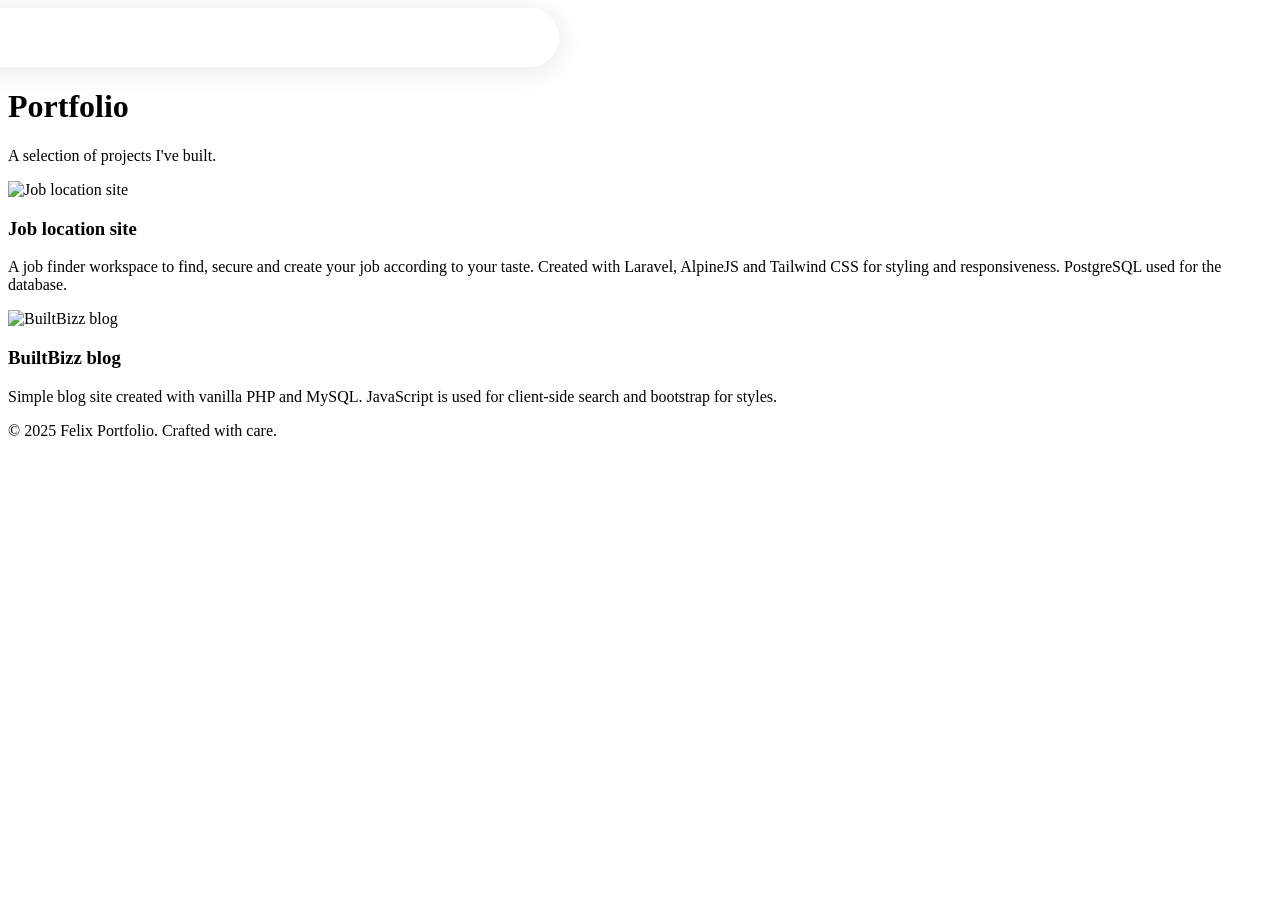
==== portfolio.html @ 126e5b70 "combined all pages to one page portfolio" ====
<!DOCTYPE html>
<html lang="en">

<head>
    <meta charset="utf-8" />
    <meta name="viewport" content="width=device-width,initial-scale=1" />
    <title>Portfolio — felix portfolio</title>
    <link rel="stylesheet" href="https://cdnjs.cloudflare.com/ajax/libs/font-awesome/5.9.0/css/all.min.css"
        integrity="sha512-q3eWabyZPc1XTCmF+8/LuE1ozpg5xxn7iO89yfSOd5/oKvyqLngoNGsx8jq92Y8eXJ/IRxQbEC+FGSYxtk2oiw=="
        crossorigin="anonymous" referrerpolicy="no-referrer" />
    <script src="https://cdn.tailwindcss.com"></script>
    <link rel="stylesheet" href="public/css/style.css" />
</head>

<style>
    .reveal {
        opacity: 0;
        transform: translateY(18px);
        transition: opacity 0.6s ease, transform 0.6s ease;
    }

    .reveal.in-view {
        opacity: 1;
        transform: translateY(0);
    }
</style>

<body class="bg-gradient-to-b from-white to-gray-50">
    <!-- Navigation -->
    <nav class="fixed top-0 w-full bg-white/95 backdrop-blur-sm shadow-sm z-50">
        <div class="max-w-6xl mx-auto px-4 sm:px-6 py-4">
            <div class="flex items-center justify-between">
                <a href="index.html" class="text-2xl font-bold text-gray-900">Felix.Dev</a>

                <!-- Mobile menu button -->
                <button id="mobileMenuBtn" class="md:hidden p-2" aria-label="Toggle menu">
                    <svg class="w-6 h-6" fill="none" stroke="currentColor" viewBox="0 0 24 24">
                        <path stroke-linecap="round" stroke-linejoin="round" stroke-width="2"
                            d="M4 6h16M4 12h16M4 18h16"></path>
                    </svg>
                </button>

                <!-- Desktop menu -->
                <div class="hidden md:flex items-center gap-8">
                    <a href="index.html" class="text-gray-700 hover:text-blue-600 transition">Home</a>
                    <a href="about.html" class="text-gray-700 hover:text-blue-600 transition">About</a>
                    <a href="contact.html" class="text-gray-700 hover:text-blue-600 transition">Contact</a>
                </div>
            </div>

            <!-- Mobile menu -->
            <div id="mobileMenu" class="hidden md:hidden mt-4 pb-4 space-y-2 border-t pt-4">
                <a href="index.html" class="block text-gray-700 hover:text-blue-600 transition py-2">Home</a>
                <a href="about.html" class="block text-gray-700 hover:text-blue-600 transition py-2">About</a>
                <a href="contact.html" class="block text-gray-700 hover:text-blue-600 transition py-2">Contact</a>
            </div>
        </div>
    </nav>

    <main class="py-20 px-4 sm:px-6">
        <div class="max-w-6xl mx-auto">
            <h1 class="text-4xl font-bold text-gray-900 mb-6">Portfolio</h1>
            <p class="text-lg text-gray-600 mb-10">
                A selection of projects I've built.
            </p>

            <div class="grid grid-cols-1 md:grid-cols-2 gap-8">
                <!-- Project 1 -->
                <div id="project1"
                    class="bg-white rounded-xl overflow-hidden shadow-md hover:shadow-xl transition transform hover:scale-105 reveal">
                    <img src="public/img/workopia-full.png" class="w-full h-64 object-cover" alt="Job location site" />
                    <div class="p-6">
                        <h3 class="text-xl font-semibold text-gray-900 mb-3">
                            Job location site
                        </h3>
                        <p class="text-gray-700 mb-4">
                            A job finder workspace to find, secure and create your job
                            according to your taste. Created with Laravel, AlpineJS and
                            Tailwind CSS for styling and responsiveness. PostgreSQL used for
                            the database.
                        </p>
                    </div>
                </div>

                <!-- Project 2 -->
                <div id="project2"
                    class="bg-white rounded-xl overflow-hidden shadow-md hover:shadow-xl transition transform hover:scale-105 reveal">
                    <img src="public/img/collage.png" class="w-full h-64 object-cover" alt="BuiltBizz blog" />
                    <div class="p-6">
                        <h3 class="text-xl font-semibold text-gray-900 mb-3">
                            BuiltBizz blog
                        </h3>
                        <p class="text-gray-700 mb-4">
                            Simple blog site created with vanilla PHP and MySQL. JavaScript
                            is used for client-side search and bootstrap for styles.
                        </p>
                    </div>
                </div>
            </div>
        </div>
    </main>

    <footer class="text-gray-400 py-4 px-4 sm:px-6">
        <div class="max-w-6xl mx-auto text-center">
            <p>&copy; 2025 Felix Portfolio. Crafted with care.</p>
        </div>
    </footer>

    <script src="public/js/main.js"></script>
</body>

</html>
---- public/css/style.css ----
/* Global styles */

nav {
  background: rgba(255, 255, 255, 0.15) !important;
  backdrop-filter: blur(16px) !important;
  -webkit-backdrop-filter: blur(16px) !important;
  border: 1px solid rgba(255, 255, 255, 0.3);
  box-shadow: 0 4px 30px rgba(0, 0, 0, 0.1) !important;

  /* Curved nav */
  top: 16px !important;
  left: 50% !important;
  transform: translateX(-50%) !important;
  width: calc(100% - 48px) !important;
  max-width: 1100px !important;
  border-radius: 999px;
  transition: border-radius 0.3s ease;
}

nav.menu-open {
  border-radius: 24px;
}
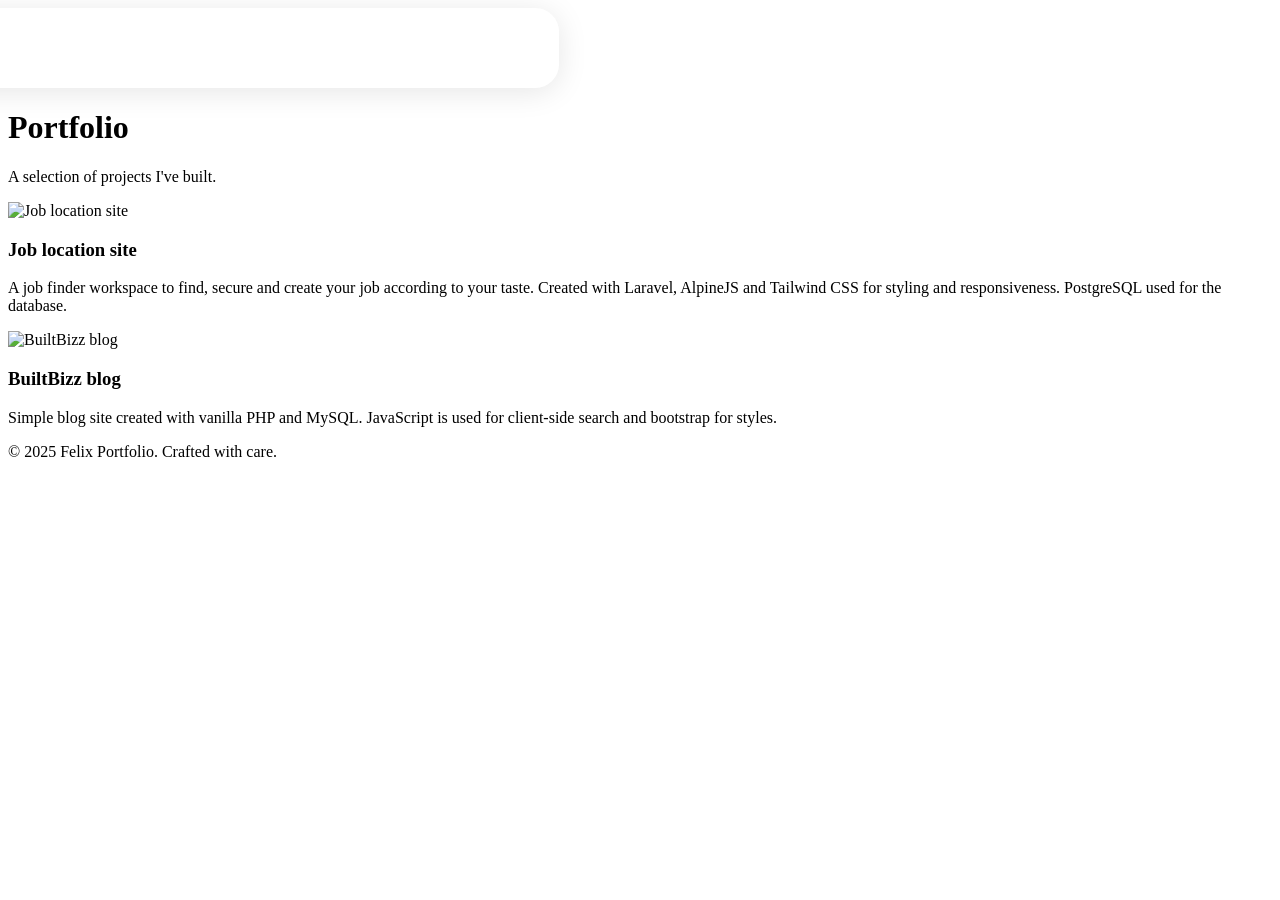
==== commit 0499547c: "made a few updates to portfolio and added a business card" ====
--- a/portfolio.html
+++ b/portfolio.html
@@ -36,15 +36,28 @@
                 <button id="mobileMenuBtn" class="md:hidden p-2" aria-label="Toggle menu">
                     <svg class="w-6 h-6" fill="none" stroke="currentColor" viewBox="0 0 24 24">
                         <path stroke-linecap="round" stroke-linejoin="round" stroke-width="2"
-                            d="M4 6h16M4 12h16M4 18h16"></path>
+                            d="M4 6h16M4 12h16M4 18h16">
+                        </path>
                     </svg>
                 </button>
 
                 <!-- Desktop menu -->
                 <div class="hidden md:flex items-center gap-8">
                     <a href="index.html" class="text-gray-700 hover:text-blue-600 transition">Home</a>
-                    <a href="about.html" class="text-gray-700 hover:text-blue-600 transition">About</a>
+                    <a href="#about" class="text-gray-700 hover:text-blue-600 transition">About</a>
                     <a href="contact.html" class="text-gray-700 hover:text-blue-600 transition">Contact</a>
+                    <!-- Dark mode toggle -->
+                    <button id="themeToggle" aria-label="Toggle dark mode"
+                        class="ml-2 p-2 rounded-full transition hover:bg-gray-200 dark:hover:bg-gray-700">
+                        <svg id="sunIcon" class="w-5 h-5 hidden text-yellow-500" fill="currentColor"
+                            viewBox="0 0 24 24">
+                            <path
+                                d="M12 4a1 1 0 011-1V2a1 1 0 00-2 0v1a1 1 0 011 1zm0 16a1 1 0 01-1 1v1a1 1 0 002 0v-1a1 1 0 01-1-1zm8-8a1 1 0 011-1h1a1 1 0 000-2h-1a1 1 0 01-1 1zM4 12a1 1 0 01-1 1H2a1 1 0 000 2h1a1 1 0 001-1zm12.95-6.364a1 1 0 011.414 0l.707.707a1 1 0 01-1.414 1.414l-.707-.707a1 1 0 010-1.414zM5.636 17.95a1 1 0 011.414 0l.707.707a1 1 0 01-1.414 1.414l-.707-.707a1 1 0 010-1.414zM17.95 17.95a1 1 0 010 1.414l-.707.707a1 1 0 01-1.414-1.414l.707-.707a1 1 0 011.414 0zM6.343 6.343a1 1 0 010 1.414l-.707.707A1 1 0 014.22 7.05l.707-.707a1 1 0 011.414 0zM12 7a5 5 0 100 10A5 5 0 0012 7z" />
+                        </svg>
+                        <svg id="moonIcon" class="w-5 h-5 text-gray-700" fill="currentColor" viewBox="0 0 24 24">
+                            <path d="M21 12.79A9 9 0 1111.21 3a7 7 0 009.79 9.79z" />
+                        </svg>
+                    </button>
                 </div>
             </div>
 
@@ -53,6 +66,10 @@
                 <a href="index.html" class="block text-gray-700 hover:text-blue-600 transition py-2">Home</a>
                 <a href="about.html" class="block text-gray-700 hover:text-blue-600 transition py-2">About</a>
                 <a href="contact.html" class="block text-gray-700 hover:text-blue-600 transition py-2">Contact</a>
+                <button id="themeToggleMobile" aria-label="Toggle dark mode"
+                    class="flex items-center gap-2 py-2 text-gray-700 dark:text-gray-200">
+                    <span id="mobileThemeLabel">Switch to Dark Mode</span>
+                </button>
             </div>
         </div>
     </nav>
@@ -107,6 +124,7 @@
     </footer>
 
     <script src="public/js/main.js"></script>
+    <script src="public/js/toggle.js"></script>
 </body>
 
 </html>
--- a/public/css/style.css
+++ b/public/css/style.css
@@ -13,10 +13,111 @@
   transform: translateX(-50%) !important;
   width: calc(100% - 48px) !important;
   max-width: 1100px !important;
-  border-radius: 999px;
-  transition: border-radius 0.3s ease;
+  border-radius: 24px;
 }
 
 nav.menu-open {
   border-radius: 24px;
+}
+
+/* ── Dark mode base ── */
+.dark body {
+  background: linear-gradient(to bottom, #0f172a, #1e293b) !important;
+  color: #e2e8f0;
+}
+
+/* Nav */
+.dark nav {
+  background: rgba(15, 23, 42, 0.5) !important;
+  border-color: rgba(255, 255, 255, 0.08) !important;
+}
+
+/* Nav links */
+.dark nav a {
+  color: #cbd5e1 !important;
+}
+
+.dark nav a:hover {
+  color: #60a5fa !important;
+}
+
+/* Mobile menu border */
+.dark #mobileMenu {
+  border-color: rgba(255, 255, 255, 0.1) !important;
+}
+
+/* Sections */
+.dark section,
+.dark .bg-white {
+  background-color: #1e293b !important;
+}
+
+/* Cards */
+.dark .bg-white.rounded-xl,
+.dark [class*="rounded-xl"].bg-white {
+  background-color: #1e293b !important;
+}
+
+/* Service cards */
+.dark .bg-gradient-to-br {
+  background: #253348 !important;
+  border-color: rgba(255, 255, 255, 0.08) !important;
+}
+
+/* Text */
+.dark .text-gray-900 {
+  color: #f1f5f9 !important;
+}
+
+.dark .text-gray-700 {
+  color: #94a3b8 !important;
+}
+
+.dark .text-gray-600 {
+  color: #94a3b8 !important;
+}
+
+.dark .text-gray-400 {
+  color: #64748b !important;
+}
+
+/* Inputs & textareas */
+.dark input,
+.dark textarea {
+  background-color: #0f172a !important;
+  border-color: #334155 !important;
+  color: #e2e8f0 !important;
+}
+
+.dark input::placeholder,
+.dark textarea::placeholder {
+  color: #475569 !important;
+}
+
+/* Response time box */
+.dark .bg-blue-50 {
+  background-color: #1e3a5f !important;
+}
+
+/* Icon bg pills */
+.dark .bg-blue-100 {
+  background-color: #1e3a5f !important;
+}
+
+.dark .bg-green-100 {
+  background-color: #14532d !important;
+}
+
+.dark .bg-purple-100 {
+  background-color: #3b0764 !important;
+}
+
+/* Footer */
+.dark footer {
+  background-color: #0f172a !important;
+}
+
+/* Hamburger icon */
+.dark #mobileMenuBtn svg {
+  stroke: #cbd5e1;
 }
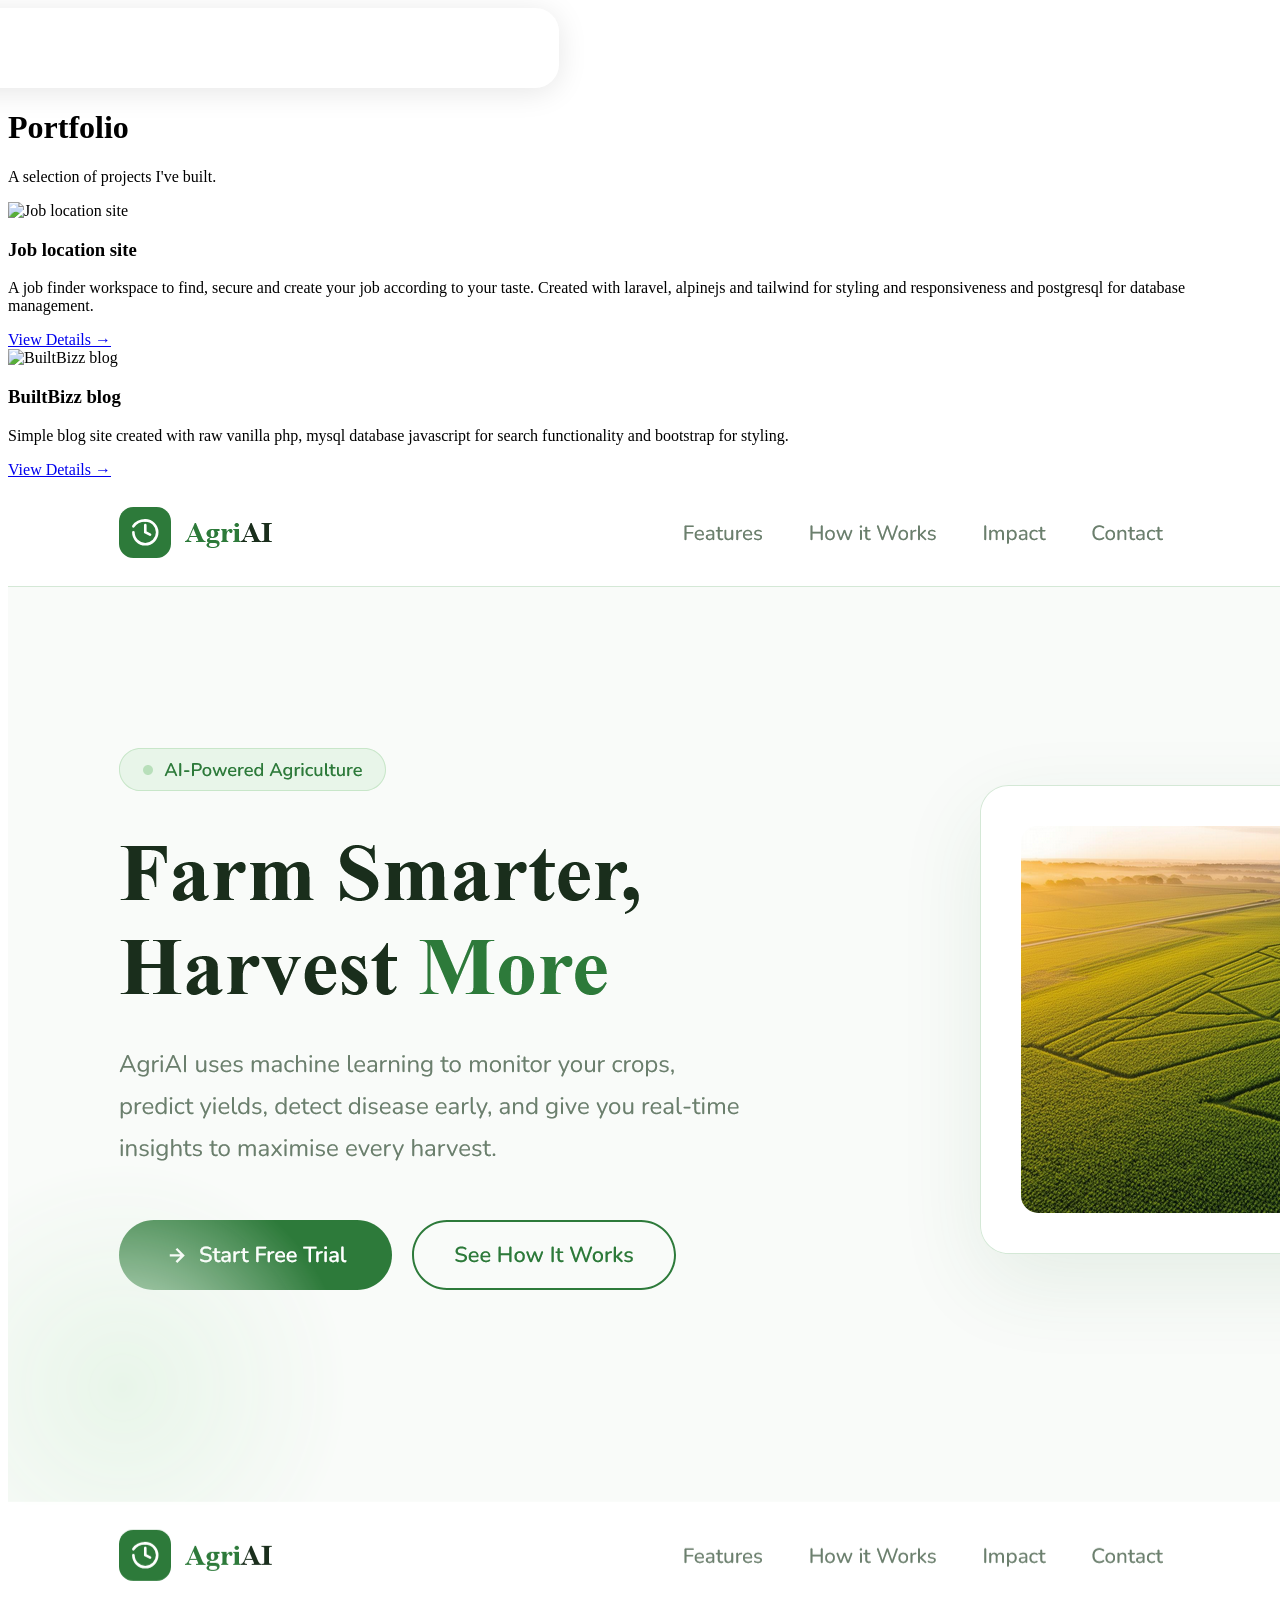
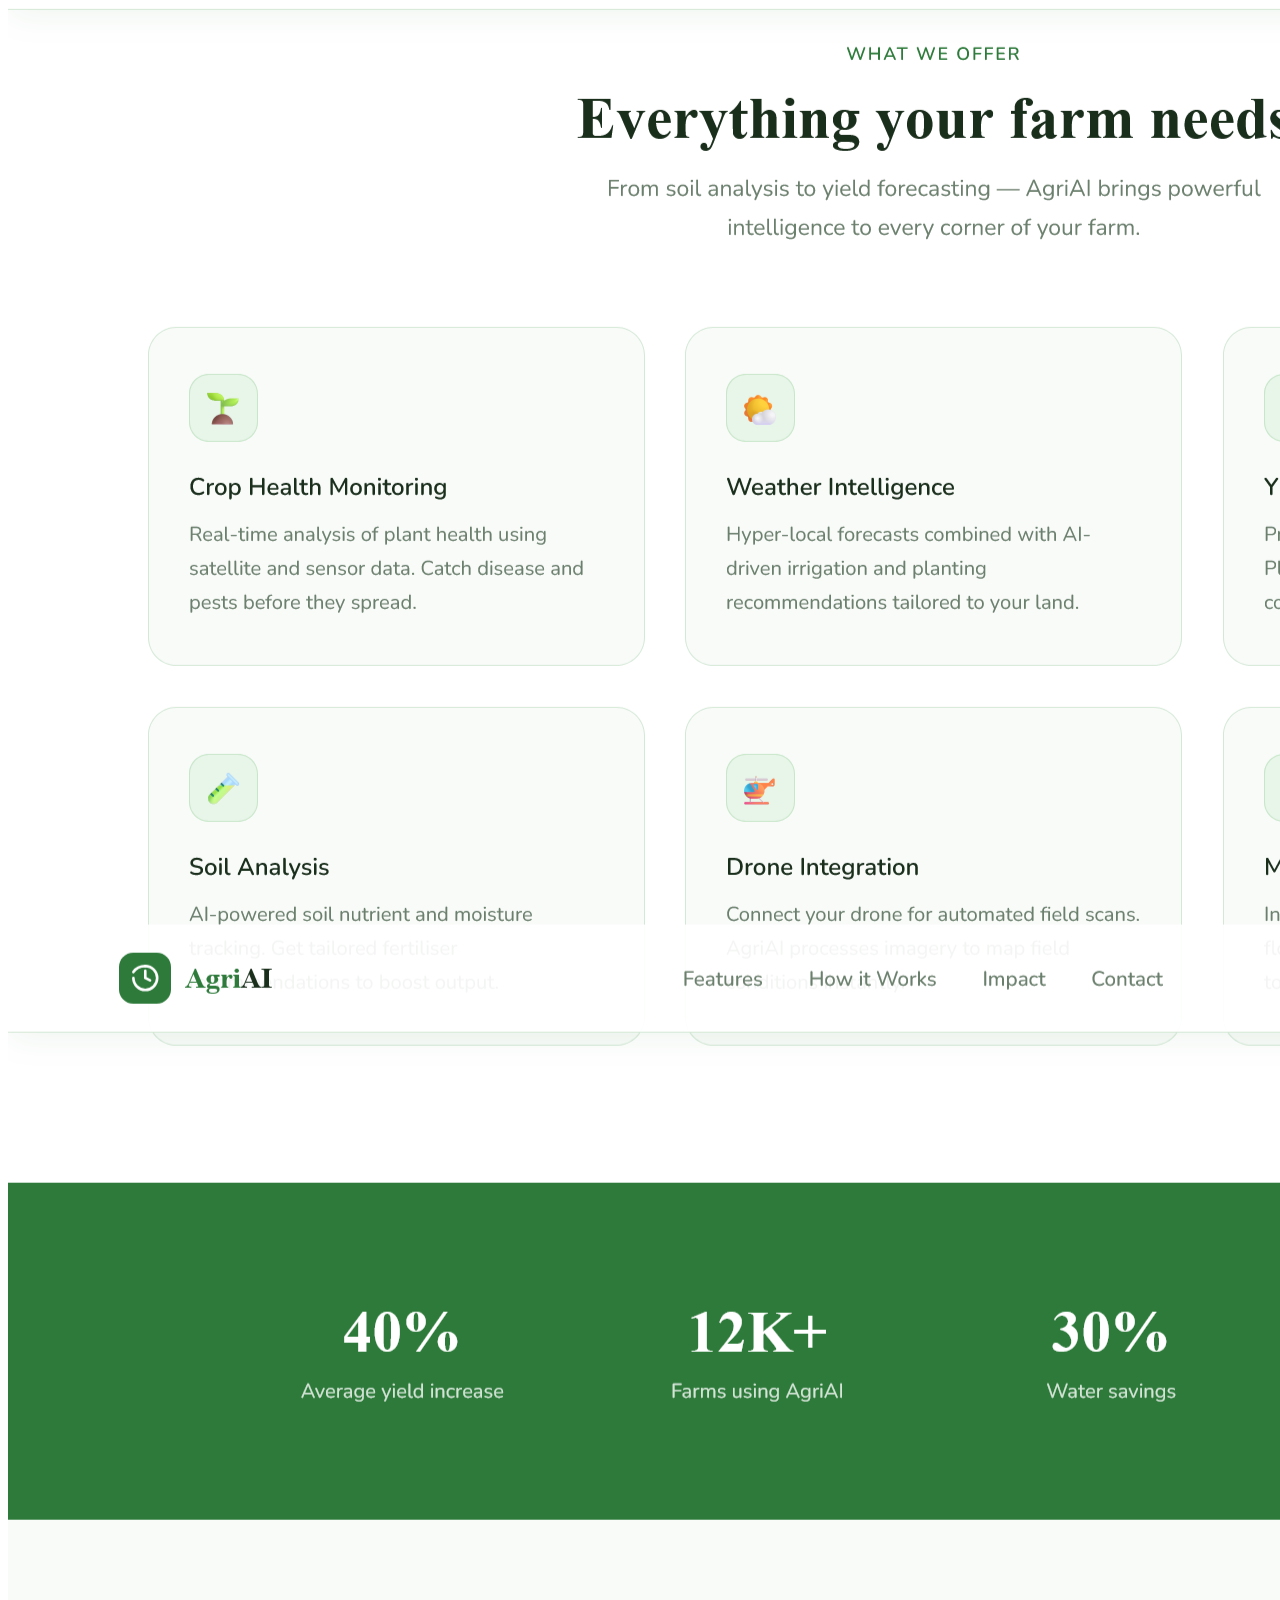
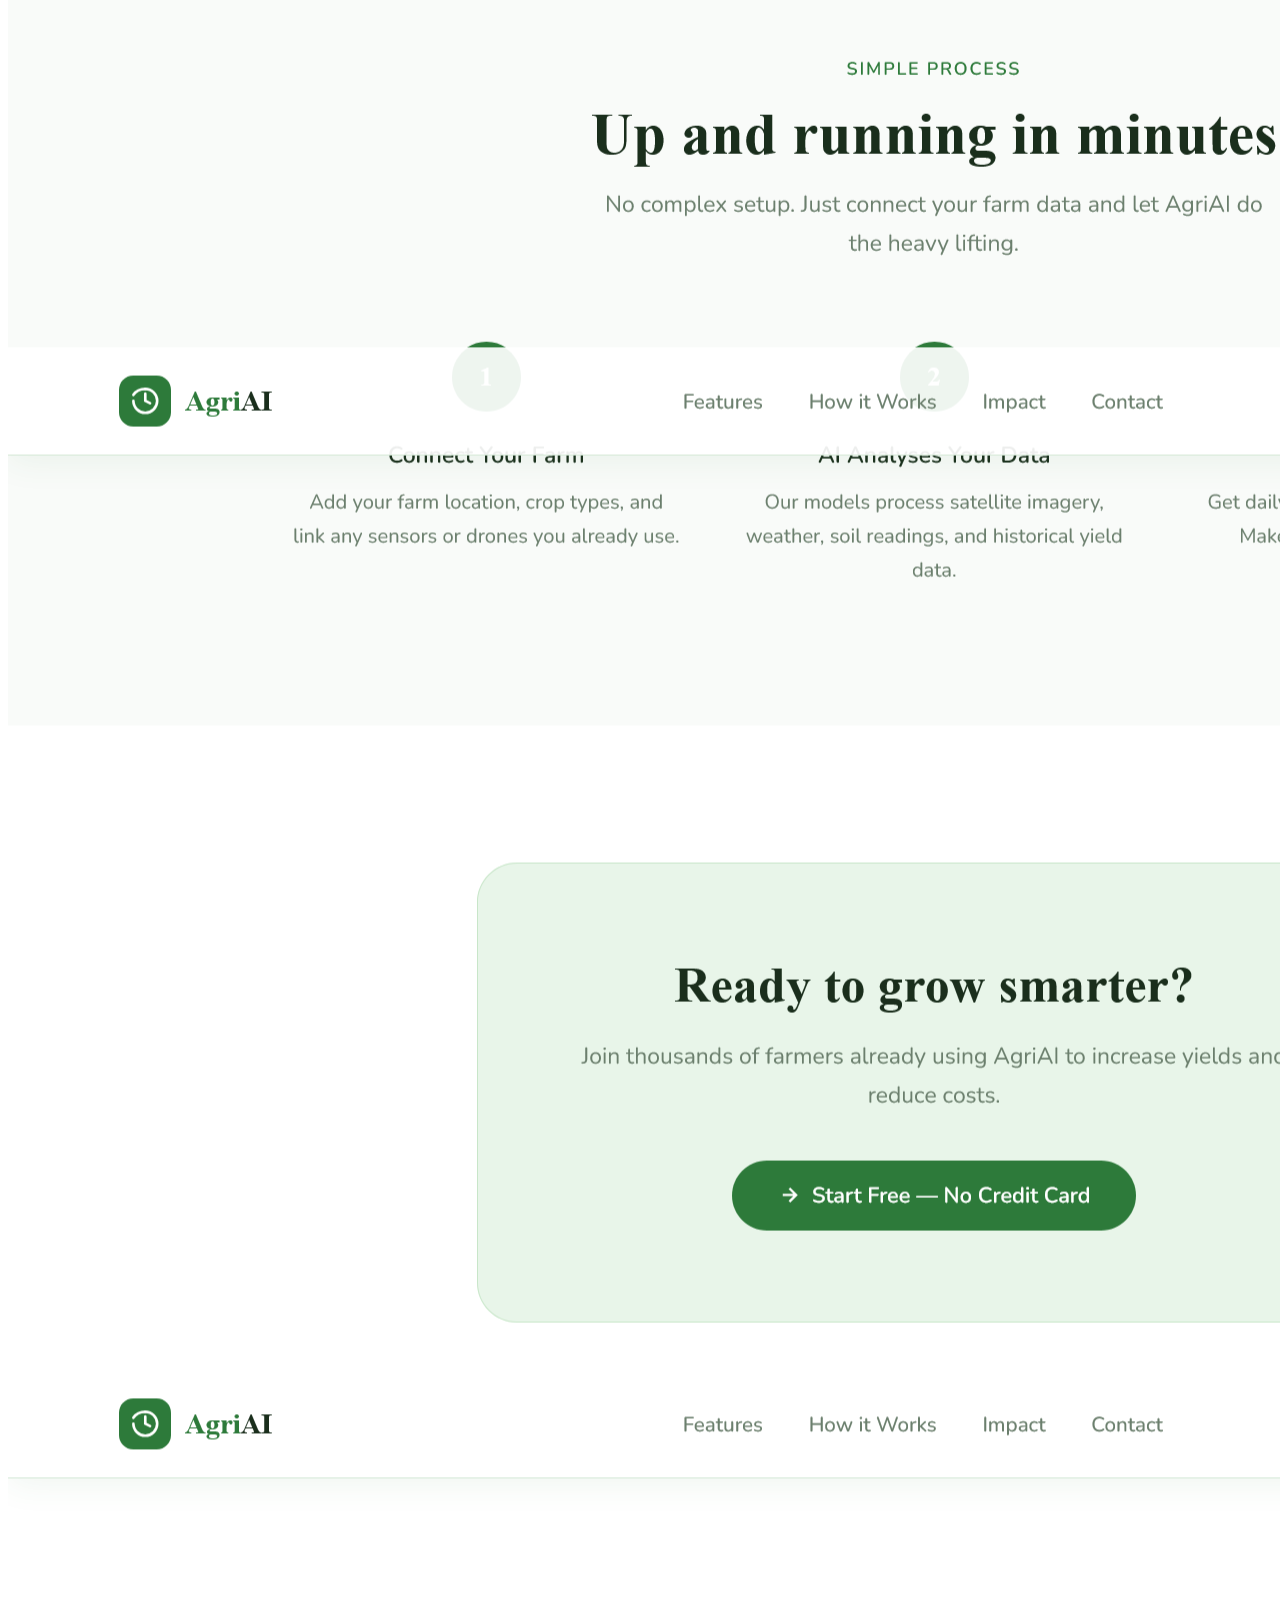
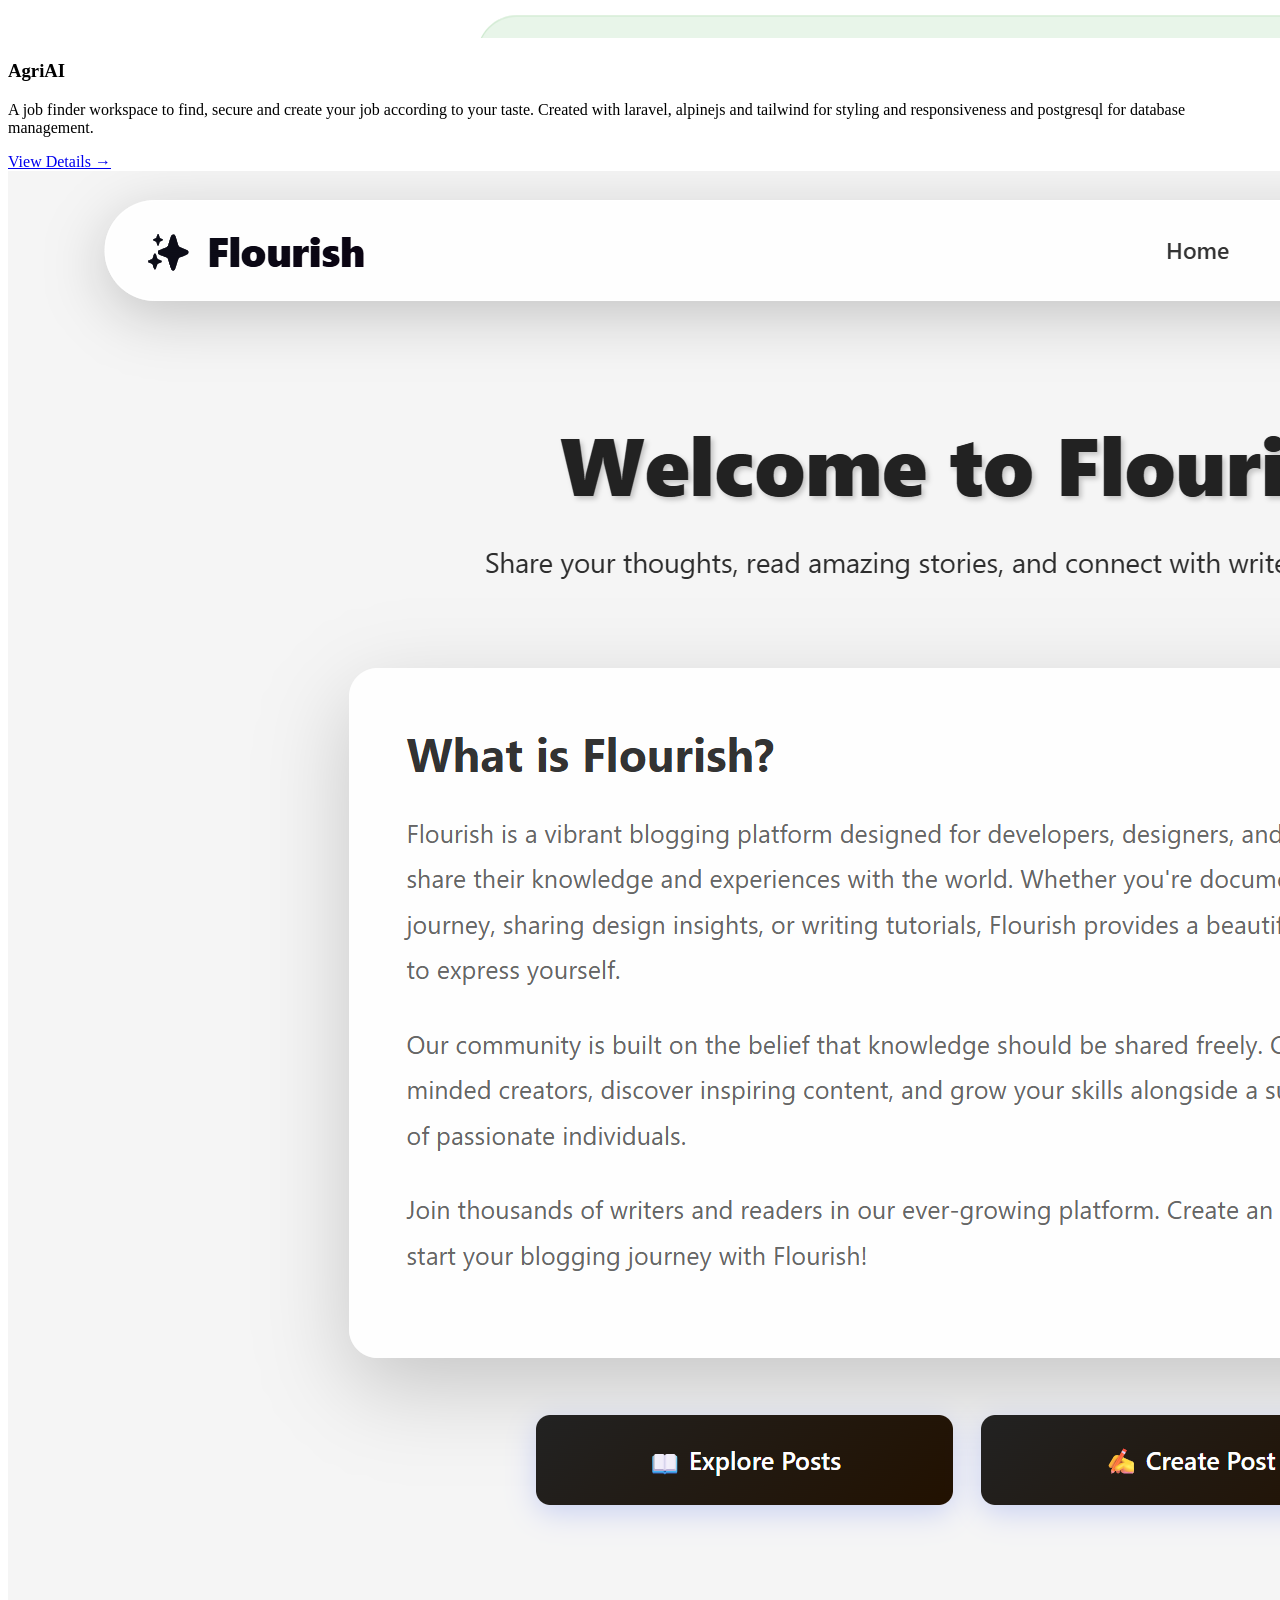
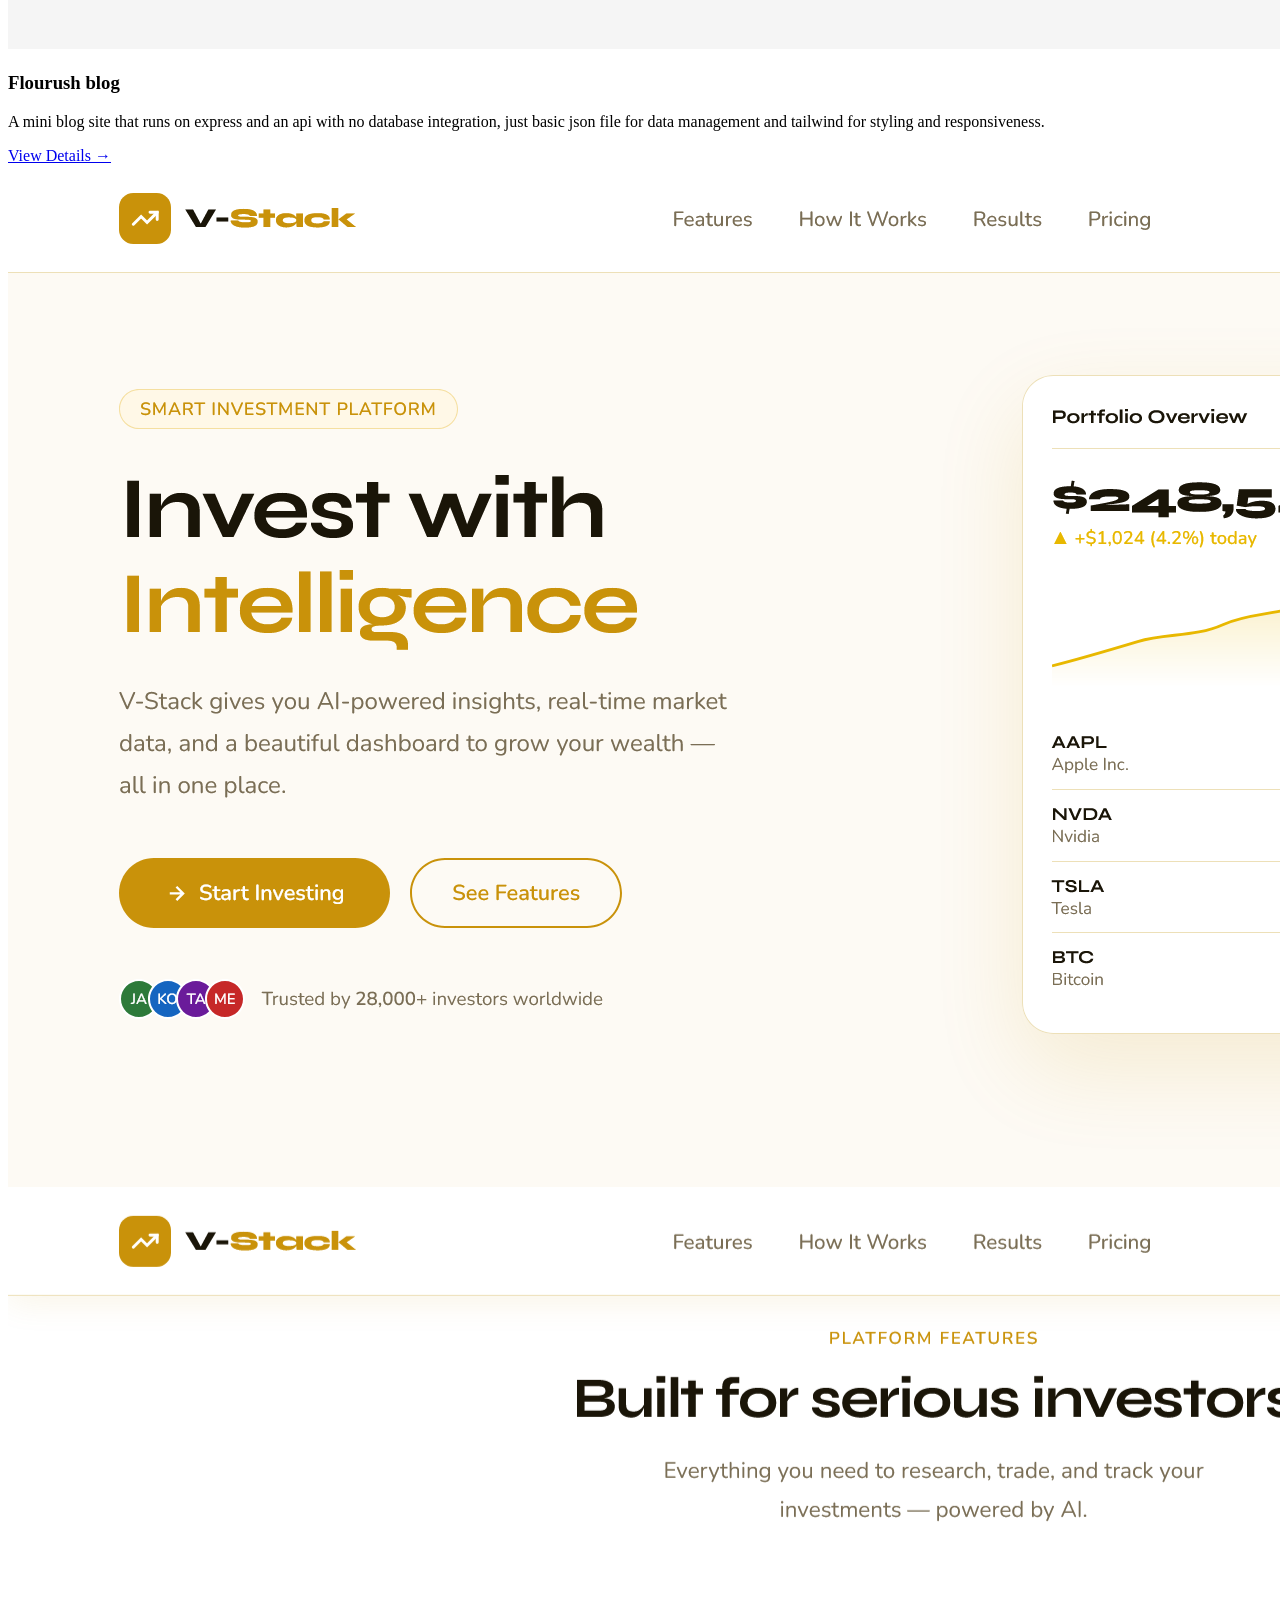
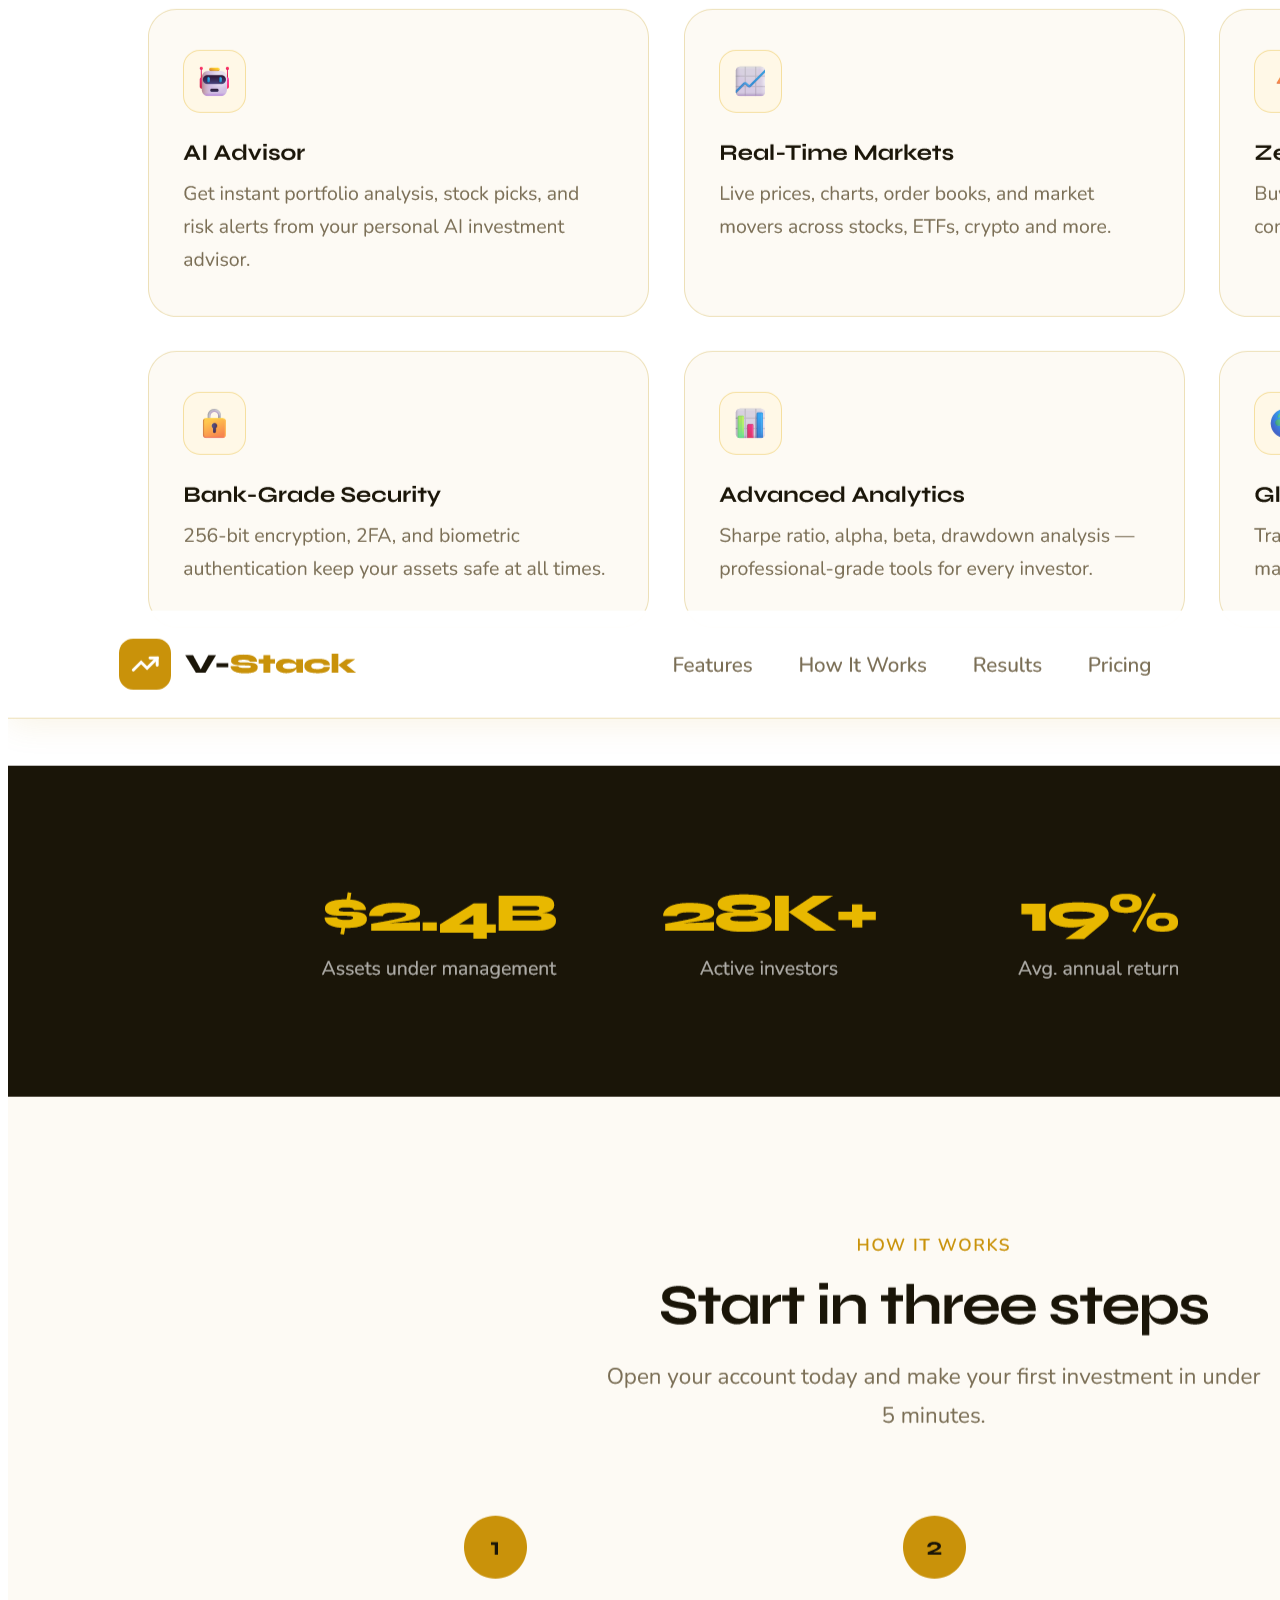
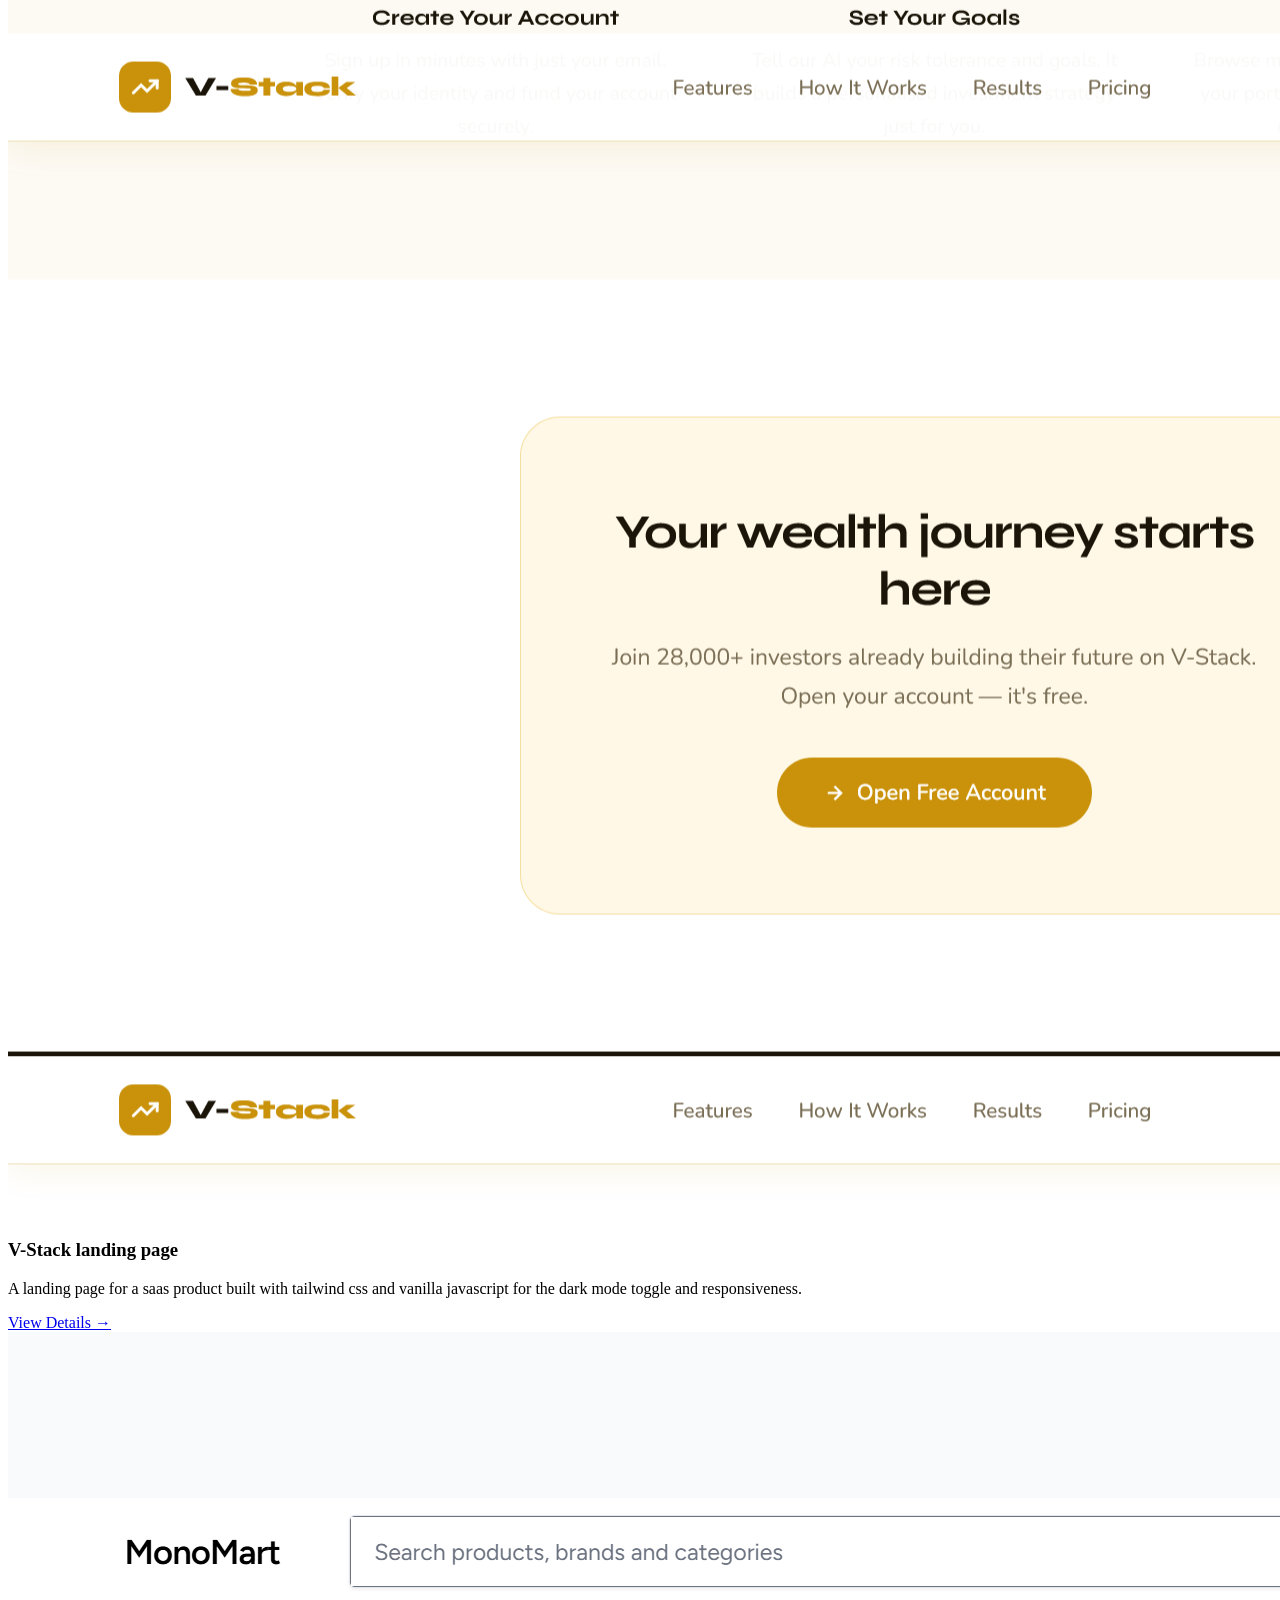
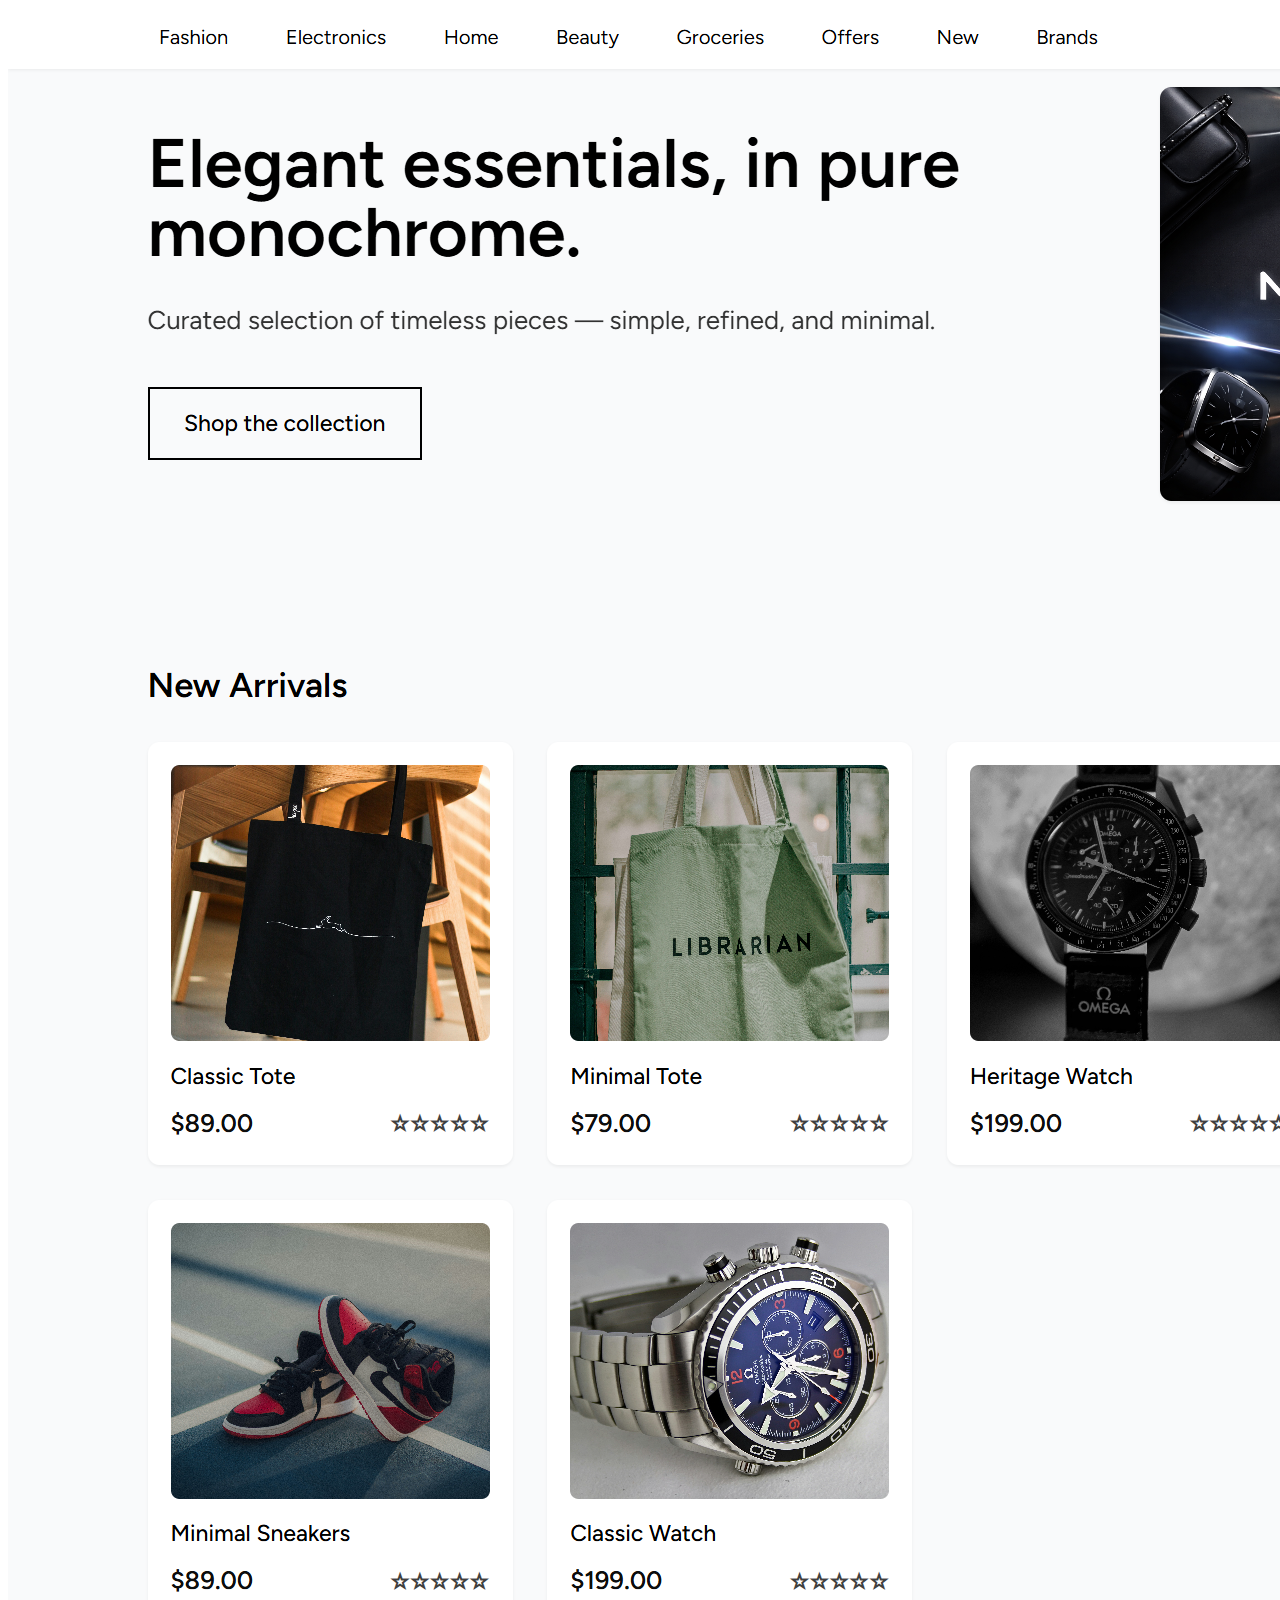
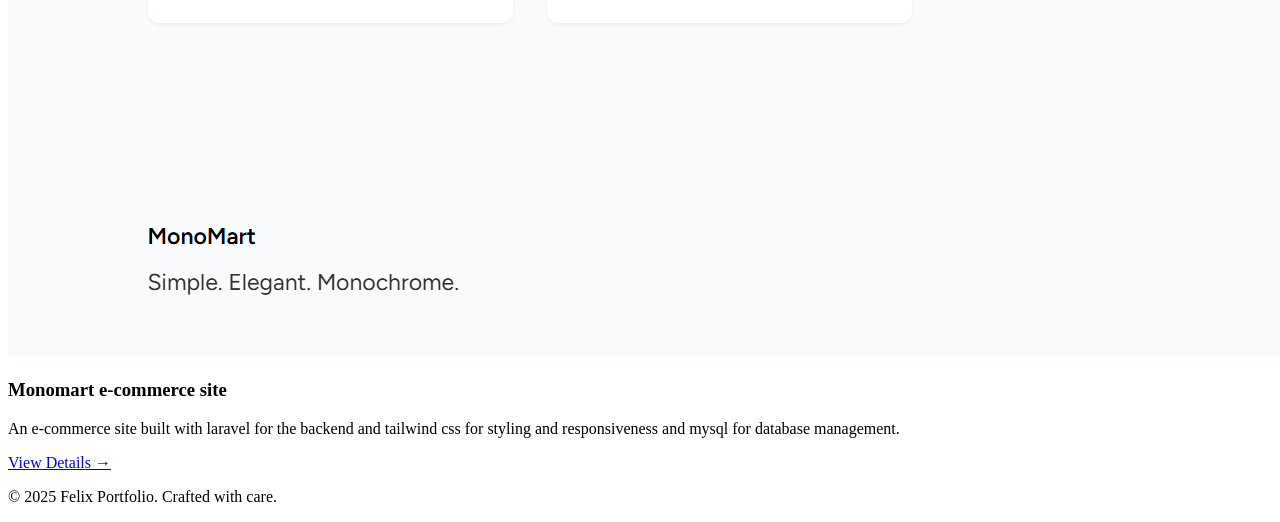
==== commit 1ecf648f: "addition: made a few updates to my portholio" ====
--- a/portfolio.html
+++ b/portfolio.html
@@ -45,7 +45,10 @@
                 <div class="hidden md:flex items-center gap-8">
                     <a href="index.html" class="text-gray-700 hover:text-blue-600 transition">Home</a>
                     <a href="#about" class="text-gray-700 hover:text-blue-600 transition">About</a>
-                    <a href="contact.html" class="text-gray-700 hover:text-blue-600 transition">Contact</a>
+                    <a href="#skills" class="text-gray-700 hover:text-blue-600 transition">Skills</a>
+                    <a href="#featured" class="text-gray-700 hover:text-blue-600 transition">Projects</a>
+                    <a href="#contact" class="text-gray-700 hover:text-blue-600 transition">Contact</a>
+                    <a href="poster.html" class="text-gray-700 hover:text-blue-600 transition">Card</a>
                     <!-- Dark mode toggle -->
                     <button id="themeToggle" aria-label="Toggle dark mode"
                         class="ml-2 p-2 rounded-full transition hover:bg-gray-200 dark:hover:bg-gray-700">
@@ -64,8 +67,11 @@
             <!-- Mobile menu -->
             <div id="mobileMenu" class="hidden md:hidden mt-4 pb-4 space-y-2 border-t pt-4">
                 <a href="index.html" class="block text-gray-700 hover:text-blue-600 transition py-2">Home</a>
-                <a href="about.html" class="block text-gray-700 hover:text-blue-600 transition py-2">About</a>
-                <a href="contact.html" class="block text-gray-700 hover:text-blue-600 transition py-2">Contact</a>
+                <a href="#about" class="block text-gray-700 hover:text-blue-600 transition py-2">About</a>
+                <a href="#skills" class="block text-gray-700 hover:text-blue-600 transition py-2">Skills</a>
+                <a href="#featured" class="block text-gray-700 hover:text-blue-600 transition py-2">Projects</a>
+                <a href="#contact" class="block text-gray-700 hover:text-blue-600 transition py-2">Contact</a>
+                <a href="poster.html" class="block text-gray-700 hover:text-blue-600 transition py-2">Card</a>
                 <button id="themeToggleMobile" aria-label="Toggle dark mode"
                     class="flex items-center gap-2 py-2 text-gray-700 dark:text-gray-200">
                     <span id="mobileThemeLabel">Switch to Dark Mode</span>
@@ -81,38 +87,8 @@
                 A selection of projects I've built.
             </p>
 
-            <div class="grid grid-cols-1 md:grid-cols-2 gap-8">
-                <!-- Project 1 -->
-                <div id="project1"
-                    class="bg-white rounded-xl overflow-hidden shadow-md hover:shadow-xl transition transform hover:scale-105 reveal">
-                    <img src="public/img/workopia-full.png" class="w-full h-64 object-cover" alt="Job location site" />
-                    <div class="p-6">
-                        <h3 class="text-xl font-semibold text-gray-900 mb-3">
-                            Job location site
-                        </h3>
-                        <p class="text-gray-700 mb-4">
-                            A job finder workspace to find, secure and create your job
-                            according to your taste. Created with Laravel, AlpineJS and
-                            Tailwind CSS for styling and responsiveness. PostgreSQL used for
-                            the database.
-                        </p>
-                    </div>
-                </div>
-
-                <!-- Project 2 -->
-                <div id="project2"
-                    class="bg-white rounded-xl overflow-hidden shadow-md hover:shadow-xl transition transform hover:scale-105 reveal">
-                    <img src="public/img/collage.png" class="w-full h-64 object-cover" alt="BuiltBizz blog" />
-                    <div class="p-6">
-                        <h3 class="text-xl font-semibold text-gray-900 mb-3">
-                            BuiltBizz blog
-                        </h3>
-                        <p class="text-gray-700 mb-4">
-                            Simple blog site created with vanilla PHP and MySQL. JavaScript
-                            is used for client-side search and bootstrap for styles.
-                        </p>
-                    </div>
-                </div>
+            <div class="grid grid-cols-1 md:grid-cols-2 gap-8 featured-projects">
+                <!-- projrcts here -->
             </div>
         </div>
     </main>
@@ -125,6 +101,7 @@
 
     <script src="public/js/main.js"></script>
     <script src="public/js/toggle.js"></script>
+    <script src="public/js/portfolio.js"></script>
 </body>
 
 </html>
